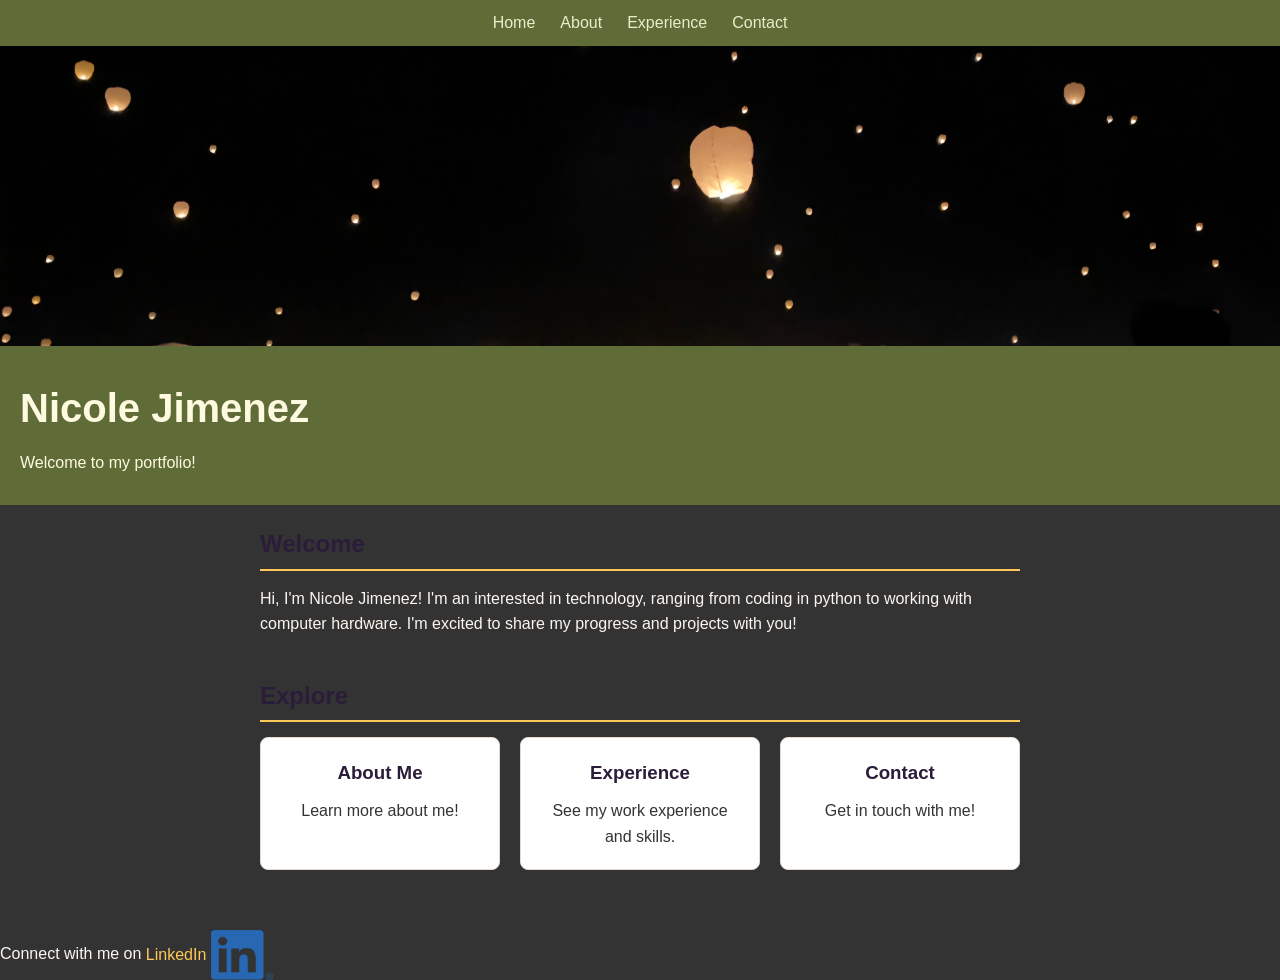
==== index.html @ d2f02ee0 "Add portfolio HTML and CSS files" ====
<!doctype html>
<html lang="en">
  <head>
    <meta charset="UTF-8" />
    <meta name="viewport" content="width=device-width, initial-scale=1.0" />
    <title>Haru Haru</title>
    <link rel="stylesheet" href="style.css" />
  </head>

  <body>
    <header>
      <nav>
        <ul>
          <li><a href="index.html">Home</a></li>
          <li><a href="about.html">About</a></li>
          <li><a href="experience.html">Experience</a></li>
          <li><a href="contact.html">Contact</a></li>
        </ul>
      </nav>

      <img
        src="19446.jpg"
        alt="Latern Festival at night"
        height="225"
        width="400"
      />

      <div class="intro">
        <h1>Nicole Jimenez</h1>
        <p>Welcome to my portfolio!</p>
      </div>
    </header>

    <div>
      <div></div>
    </div>

    <main>
      <section class="welcome">
        <h2>Welcome</h2>
        <p>
          Hi, I'm Nicole Jimenez! I'm an interested in technology, ranging from
          coding in python to working with computer hardware. I'm excited to
          share my progress and projects with you!
        </p>
      </section>

      <section class="explore">
        <h2>Explore</h2>
        <div class="cards">
          <a href="about.html" class="card">
            <h3>About Me</h3>
            <p>Learn more about me!</p>
          </a>
          <a href="experience.html" class="card">
            <h3>Experience</h3>
            <p>See my work experience and skills.</p>
          </a>
          <a href="contact.html" class="card">
            <h3>Contact</h3>
            <p>Get in touch with me!</p>
          </a>
        </div>
      </section>
    </main>

    <footer class="centered">
      Connect with me on
      <a
        target="_blank"
        rel="noopener noreferrer"
        href="https://www.linkedin.com/in/nicole-jimenez-77710929a/"
      >
        LinkedIn
        <img src="LI-In-Bug.png" alt="LinkedIn Logo" height="50" width="62.5" />
      </a>
    </footer>
  </body>
</html>
---- style.css ----
* {
  margin: 0;
  padding: 0;
  box-sizing: border-box;
}

body {
  font-family: Arial, sans-serif;
  line-height: 1.6;
  background-color: #333;
  color: #fdf6f0;
}

header {
  background-color: #606c38;
  color: #fefae0;
}

nav ul {
  list-style: none;
  display: flex;
  justify-content: center;
  gap: 25px;
  padding: 10px 0;
}

nav a {
  color: #e9edc9;
  text-decoration: none;
}

nav a:hover {
  color: #606c38;
}

header img {
  display: block;
  object-fit: cover;
  width: 100%;
  height: 300px;
}

.intro {
  padding: 30px 20px;
}

.intro h1 {
  font-size: 2.5rem;
  margin-bottom: 10px;
}

main {
  max-width: 800px;
  margin: 0 auto;
  padding: 20px;
}

section {
  margin-bottom: 40px;
}

h2 {
  color: #2b1d3a;
  border-bottom: 2px solid #ffc857;
  padding-bottom: 5px;
  margin-bottom: 15px;
}

h3 {
  margin-bottom: 10px;
}

ul {
  padding-left: 25px;
}

.contered {
  text-align: center;
  padding: 30px 20px;
  background-color: #2b1d3a;
  color: #ffff;
}

footer a {
  color: #ffc857;
  text-decoration: none;
}

footer img {
  vertical-align: middle;
}

.cards {
  display: flex;
  gap: 20px;
  flex-wrap: wrap;
}

.card {
  flex: 1;
  min-width: 200px;
  background-color: #fff;
  padding: 20px;
  border-radius: 8px;
  border: 1px solid #e5d9cf;
  text-decoration: none;
  color: #333;
  text-align: center;
}

.card:hover {
  border-color: #ffc857;
  transform: translateY(-4px);
}

.card h3 {
  color: #2b1d3a;
}
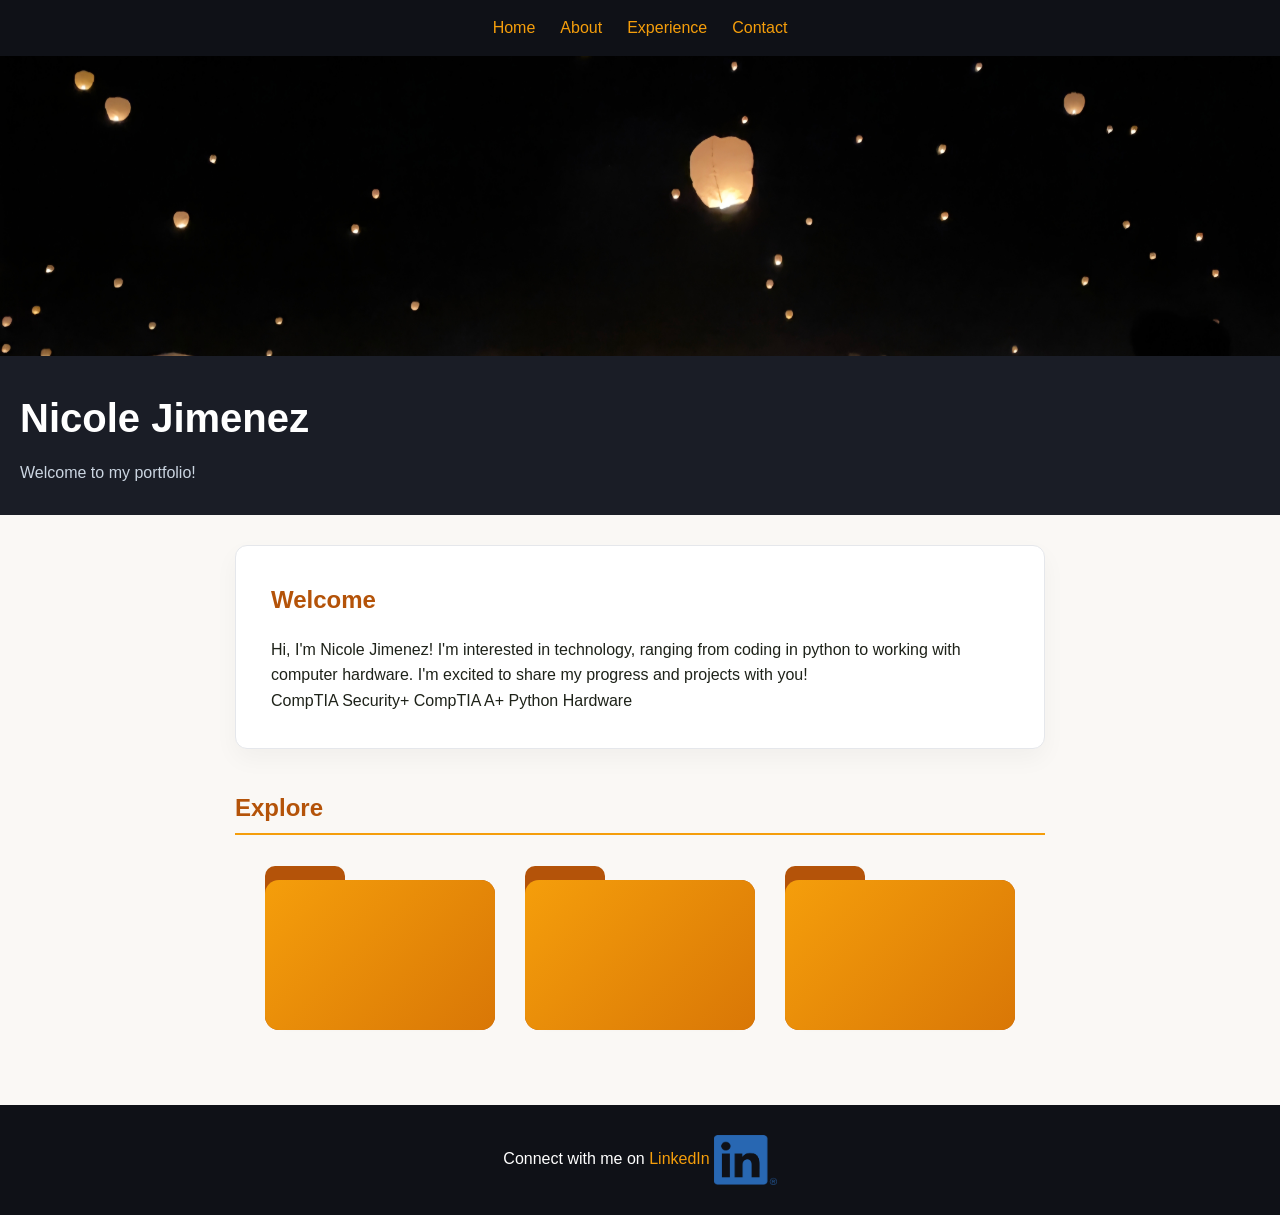
==== commit 9baf15aa: "Update portfolio files" ====
--- a/index.html
+++ b/index.html
@@ -36,29 +36,43 @@
     </div>
 
     <main>
-      <section class="welcome">
+      <section class="welcome-card">
         <h2>Welcome</h2>
         <p>
-          Hi, I'm Nicole Jimenez! I'm an interested in technology, ranging from
+          Hi, I'm Nicole Jimenez! I'm interested in technology, ranging from
           coding in python to working with computer hardware. I'm excited to
           share my progress and projects with you!
         </p>
+        <div class="skill-tags">
+          <span class="tag">CompTIA Security+</span>
+          <span class="tag">CompTIA A+</span>
+          <span class="tag">Python</span>
+          <span class="tag">Hardware</span>
+        </div>
       </section>
 
       <section class="explore">
         <h2>Explore</h2>
         <div class="cards">
           <a href="about.html" class="card">
+            <div class="folder-back"></div>
+            <div class="folder-paper">Learn more about me!</div>
+            <div class="folder-front"></div>
             <h3>About Me</h3>
-            <p>Learn more about me!</p>
           </a>
+
           <a href="experience.html" class="card">
+            <div class="folder-back"></div>
+            <div class="folder-paper">See my work experience and skills.</div>
+            <div class="folder-front"></div>
             <h3>Experience</h3>
-            <p>See my work experience and skills.</p>
           </a>
+
           <a href="contact.html" class="card">
+            <div class="folder-back"></div>
+            <div class="folder-paper">Get in touch with me!</div>
+            <div class="folder-front"></div>
             <h3>Contact</h3>
-            <p>Get in touch with me!</p>
           </a>
         </div>
       </section>
--- a/style.css
+++ b/style.css
@@ -7,13 +7,13 @@
 body {
   font-family: Arial, sans-serif;
   line-height: 1.6;
-  background-color: #333;
-  color: #fdf6f0;
+  background-color: #faf8f5;
+  color: #1e2219;
 }
 
 header {
-  background-color: #606c38;
-  color: #fefae0;
+  background-color: #0f1117;
+  color: #ffffff;
 }
 
 nav ul {
@@ -21,16 +21,16 @@
   display: flex;
   justify-content: center;
   gap: 25px;
-  padding: 10px 0;
+  padding: 15px 0;
 }
 
 nav a {
-  color: #e9edc9;
+  color: #f59e0b;
   text-decoration: none;
 }
 
 nav a:hover {
-  color: #606c38;
+  color: #fef3c7;
 }
 
 header img {
@@ -42,28 +42,35 @@
 
 .intro {
   padding: 30px 20px;
+  background-color: #1a1d26;
+  color: #ffffff;
 }
 
 .intro h1 {
   font-size: 2.5rem;
   margin-bottom: 10px;
+  color: #ffffff;
+}
+
+.intro p {
+  color: #cbd5e1;
 }
 
 main {
-  max-width: 800px;
+  max-width: 850px;
   margin: 0 auto;
-  padding: 20px;
+  padding: 30px 20px;
 }
 
 section {
-  margin-bottom: 40px;
+  margin-bottom: 45px;
 }
 
 h2 {
-  color: #2b1d3a;
-  border-bottom: 2px solid #ffc857;
+  color: #b45309;
+  border-bottom: 2px solid #f59e0b;
   padding-bottom: 5px;
-  margin-bottom: 15px;
+  margin-bottom: 20px;
 }
 
 h3 {
@@ -74,15 +81,15 @@
   padding-left: 25px;
 }
 
-.contered {
+.centered {
   text-align: center;
   padding: 30px 20px;
-  background-color: #2b1d3a;
-  color: #ffff;
+  background-color: #0f1117;
+  color: #ffffff;
 }
 
 footer a {
-  color: #ffc857;
+  color: #f59e0b;
   text-decoration: none;
 }
 
@@ -92,27 +99,96 @@
 
 .cards {
   display: flex;
-  gap: 20px;
+  justify-content: center;
+  gap: 30px;
   flex-wrap: wrap;
+  margin-top: 45px;
 }
 
 .card {
-  flex: 1;
-  min-width: 200px;
-  background-color: #fff;
-  padding: 20px;
-  border-radius: 8px;
-  border: 1px solid #e5d9cf;
+  position: relative;
+  width: 230px;
+  height: 150px;
   text-decoration: none;
-  color: #333;
-  text-align: center;
+  perspective: 1000px;
+  cursor: pointer;
 }
 
-.card:hover {
-  border-color: #ffc857;
-  transform: translateY(-4px);
+.folder-back {
+  position: absolute;
+  inset: 0;
+  background-color: #b45309;
+  border-radius: 0 14px 14px 14px;
 }
 
-.card h3 {
-  color: #2b1d3a;
+.folder-back::before {
+  content: "";
+  position: absolute;
+  top: -14px;
+  left: 0;
+  width: 80px;
+  height: 15px;
+  background-color: #b45309;
+  border-radius: 10px 10px 0 0;
 }
+
+.folder-paper {
+  position: absolute;
+  bottom: 10px;
+  left: 12px;
+  right: 12px;
+  height: 120px;
+  background-color: #ffffff;
+  color: #1e2219;
+  border-radius: 10px;
+  padding: 15px;
+  font-size: 0.9rem;
+  box-shadow: 0 4px 10px rgba(0, 0, 0, 0.12);
+  transition: transform 0.3s ease;
+  z-index: 1;
+}
+
+.folder-front {
+  position: absolute;
+  inset: 0;
+  background: linear-gradient(135deg, #f59e0b, #d97706);
+  border-radius: 14px;
+  display: flex;
+  align-items: center;
+  justify-content: center;
+  transform-origin: bottom;
+  transition:
+    transform 0.3s ease,
+    box shadow 0.3s ease;
+  z-index: 2;
+}
+
+.folder-front h3 {
+  margin: 0;
+  color: #ffffff;
+  font-size: 1.2rem;
+  letter-spacing: 0.5px;
+}
+
+.card:hover .folder-front {
+  transform: rotateX(-28deg);
+  box-shadow: 0 15px 25px rgba(0, 0, 0, 0.25);
+}
+
+.card:hover .folder-paper {
+  transform: translateY(-22px);
+}
+
+.welcome-card {
+  background-color: #ffffff;
+  border: 1px solid #e5e7eb;
+  padding: 35px;
+  border-radius: 12px;
+  box-shadow: 0 10px 25px rgba(0, 0, 0, 0.04);
+  margin-bottom: 40px;
+}
+
+.welcome-card h2 {
+  border-bottom: none;
+  margin-bottom: 12px;
+}
